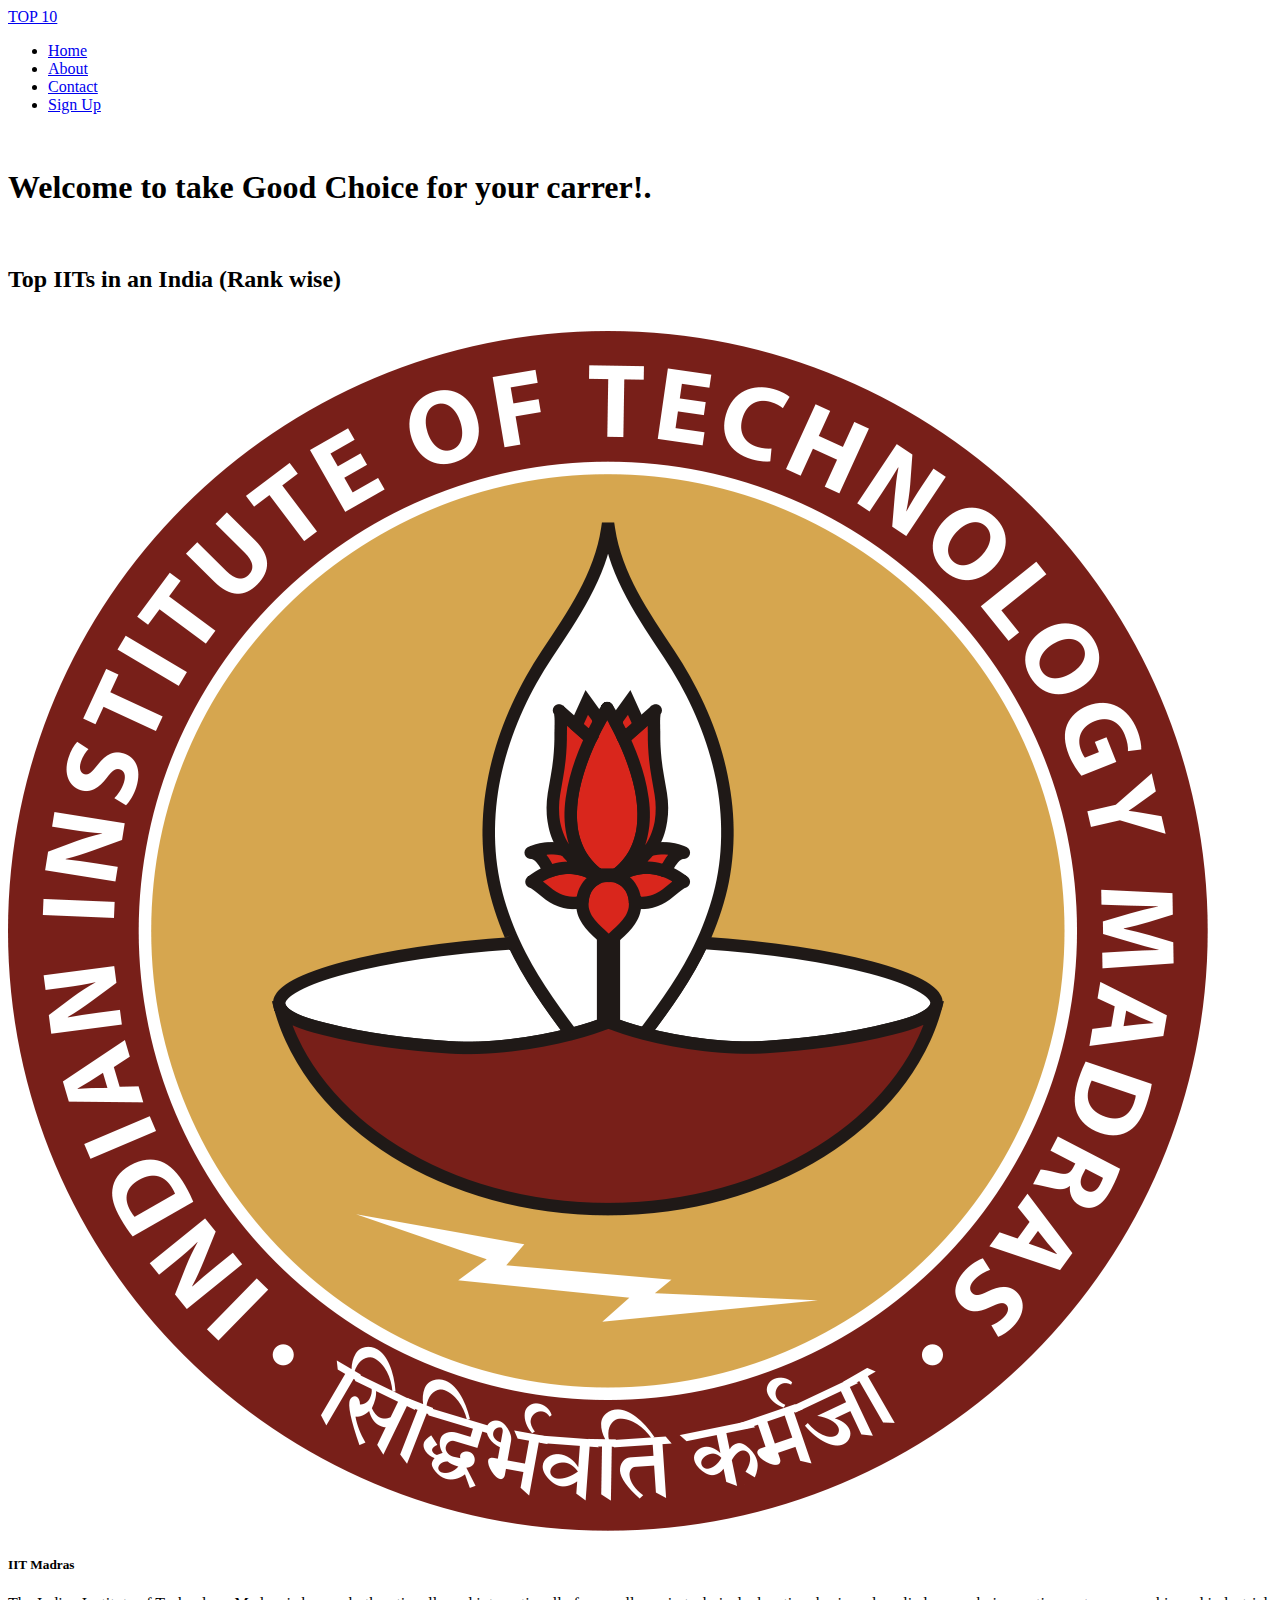
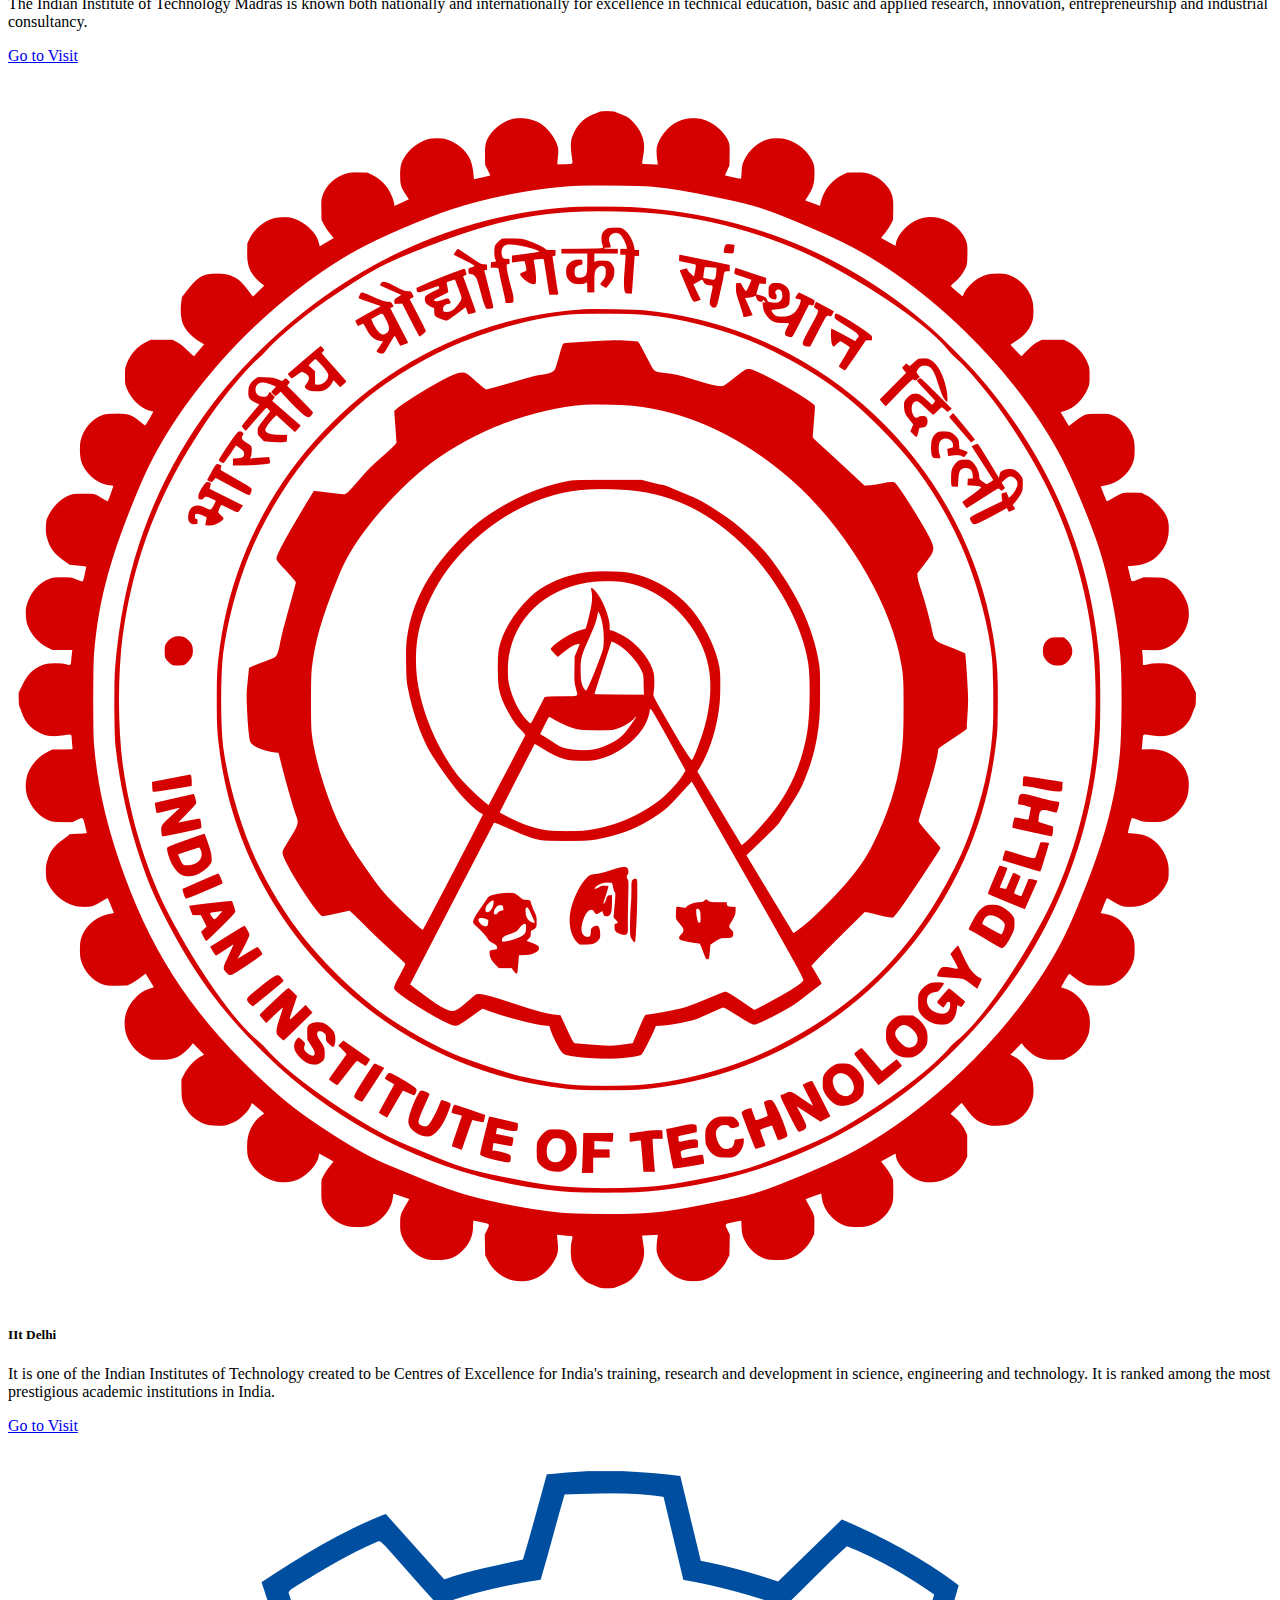
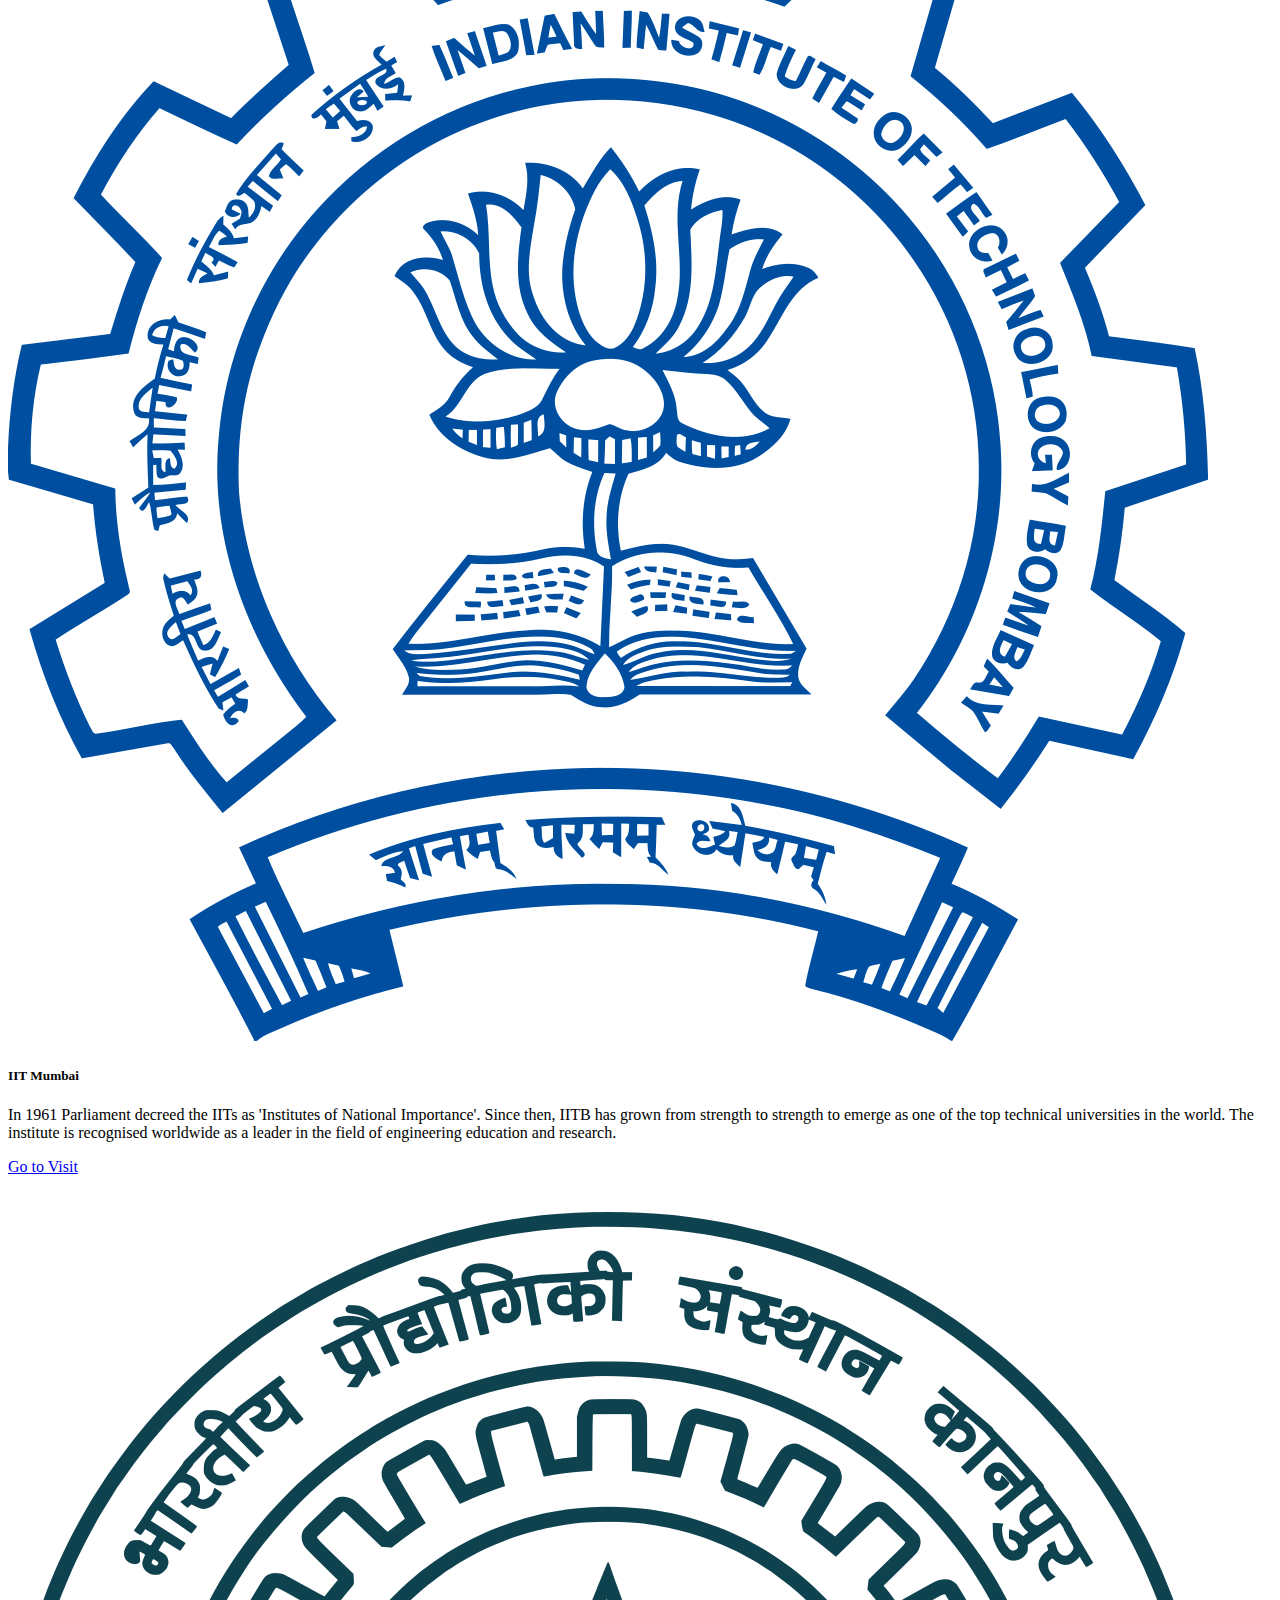
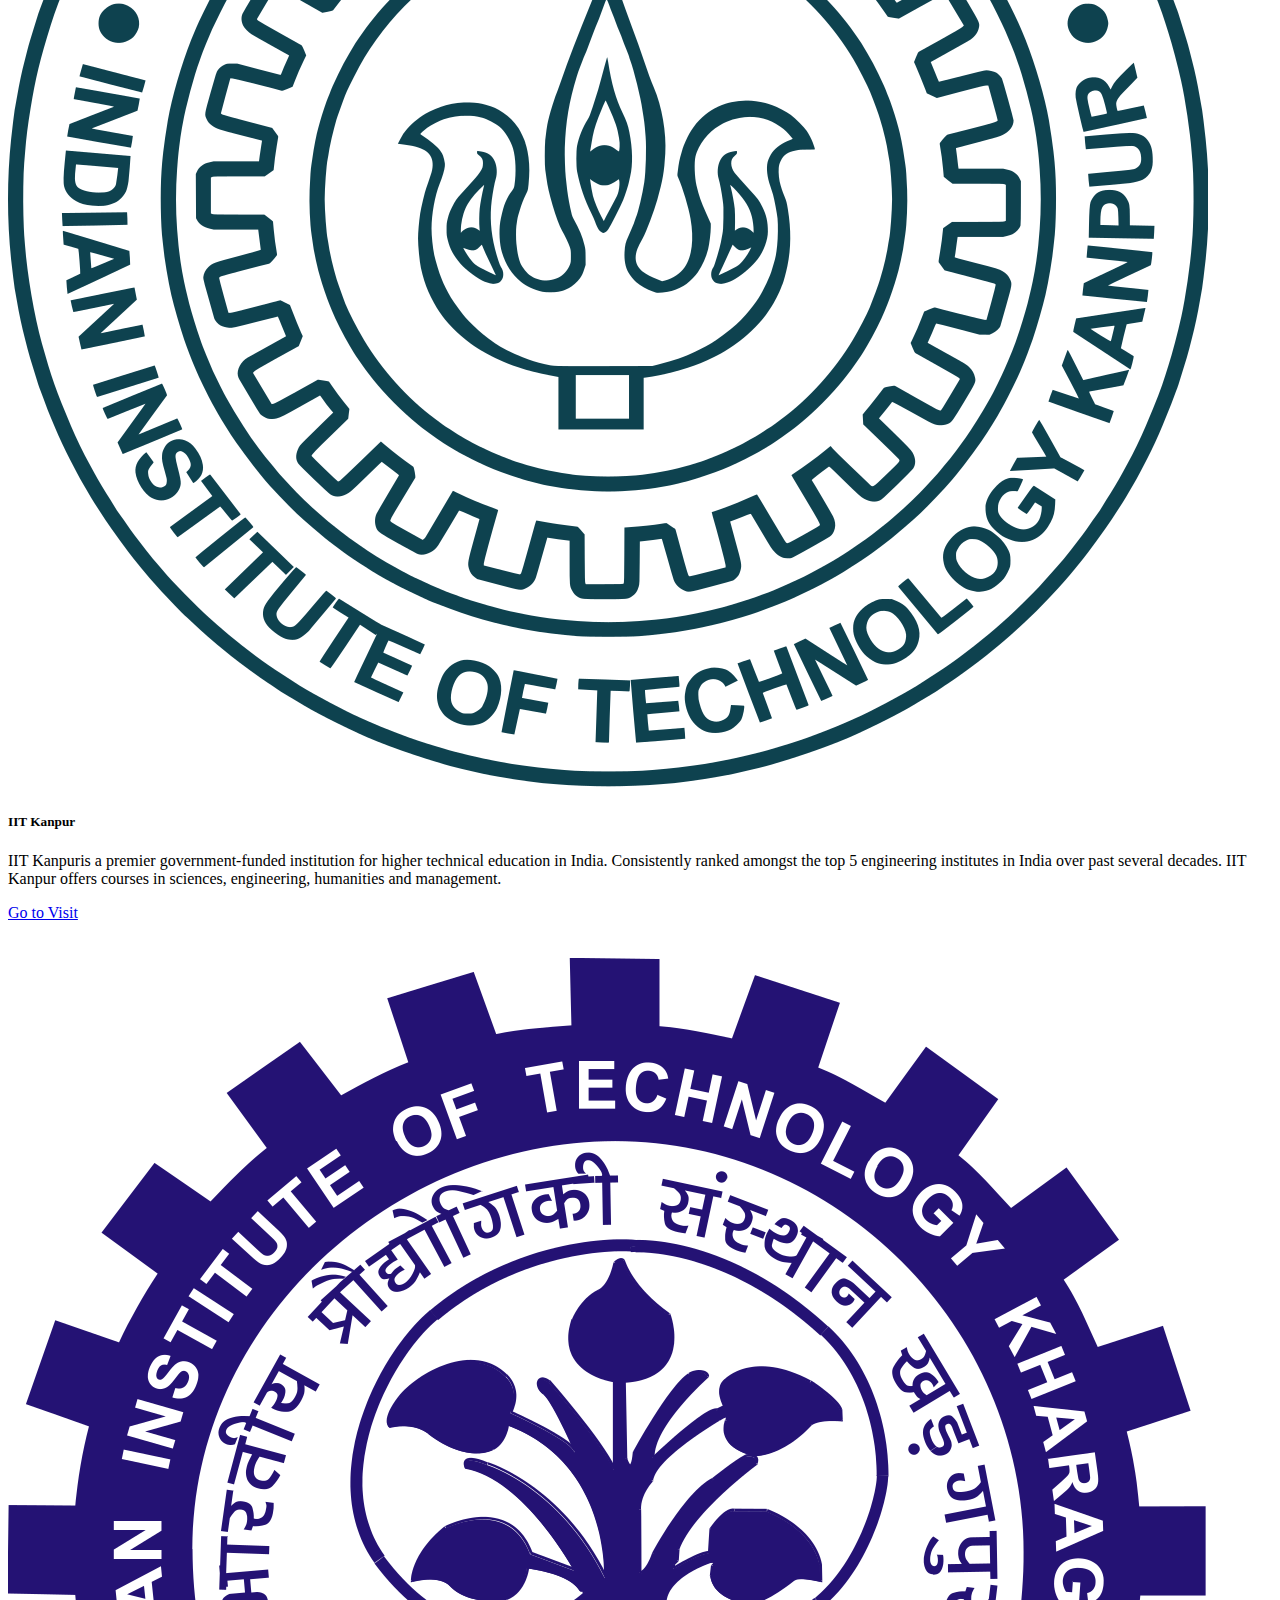
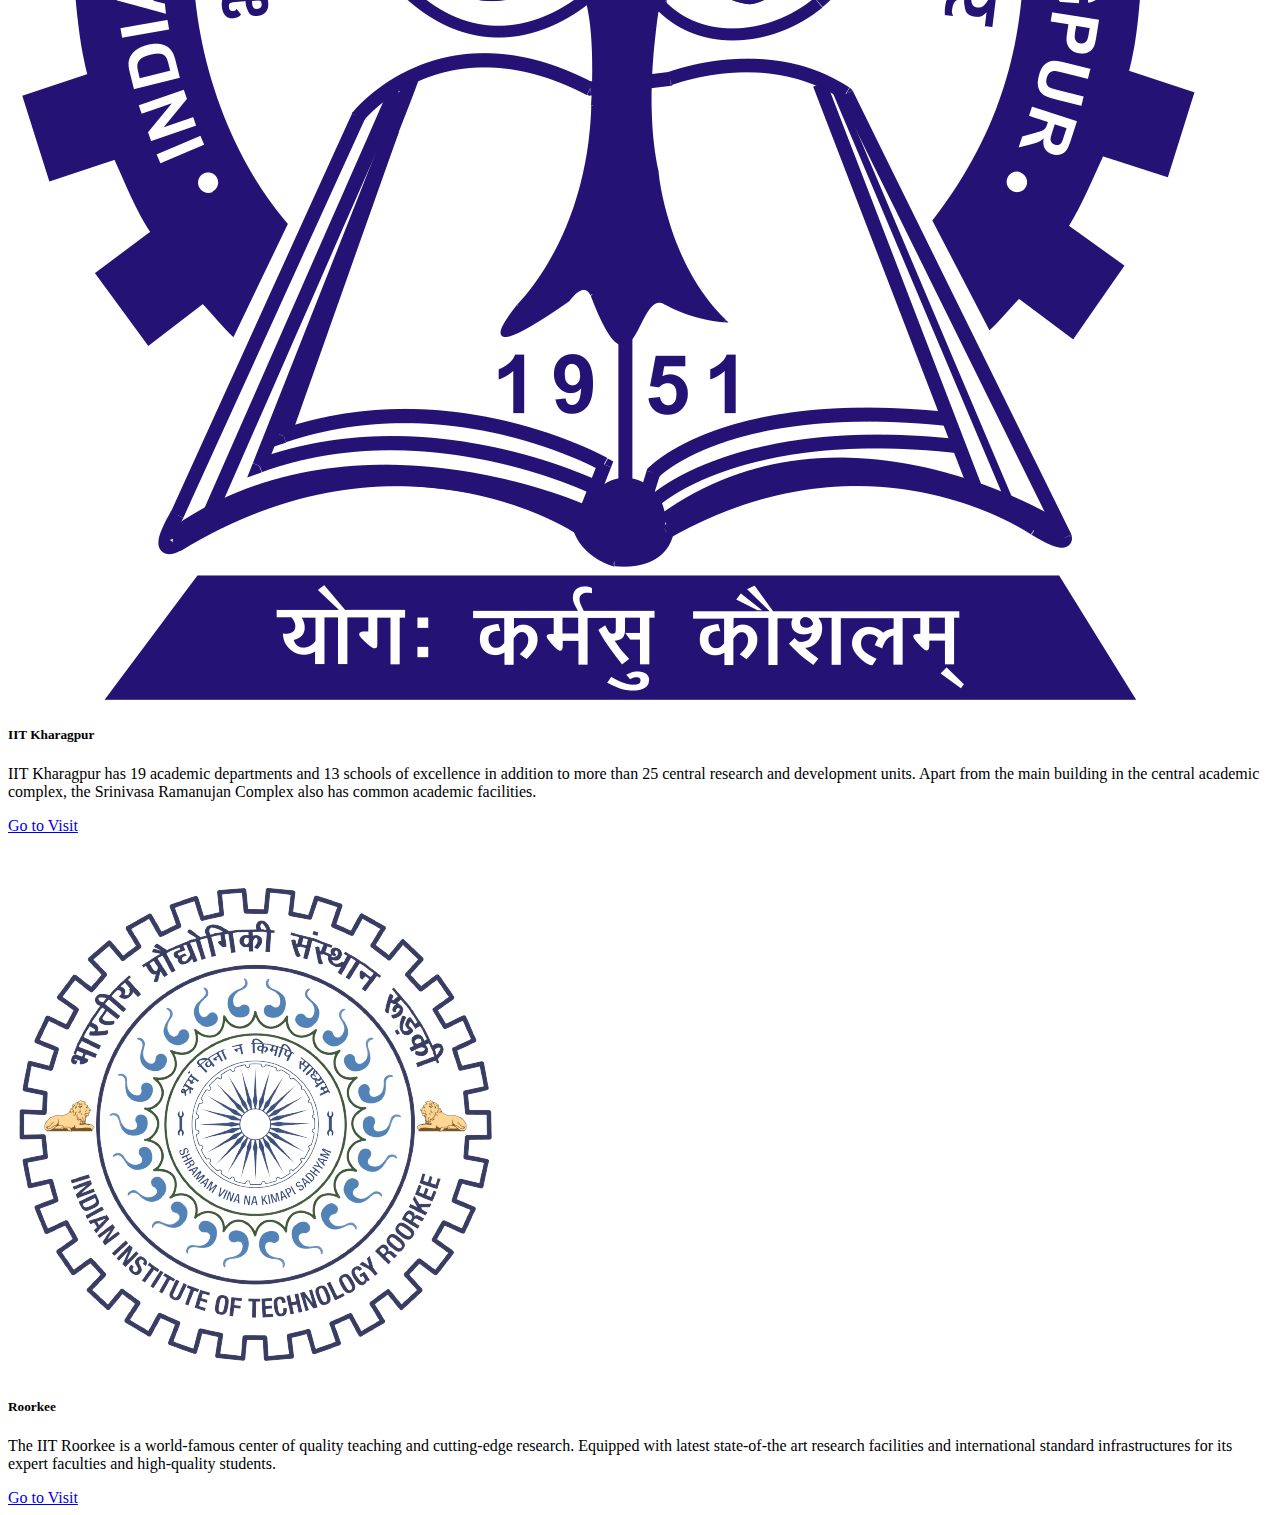
==== index.html @ f13e2403 "Add files via upload" ====
<!DOCTYPE html>
<html lang="en">
<head>
    <meta charset="UTF-8">
    <meta name="viewport" content="width=device-width, initial-scale=1.0">
    <title>TOP 10</title>
    <link rel="icon" href="images/Logo.png">
    <link rel="stylesheet" href="CSS/css/bootstrap.min.css">
</head>
<body class="body">
    <header>
        <nav class="navbar navbar-expand-sm navbar-light bg-success ">
            <div class="container-fluid ">
              <a class="navbar-brand text-white" href="#">TOP 10</a>
              <div class="navbar-collapse justify-content-end">
                <ul class="navbar-nav ">
                  <li class="nav-item">
                    <a class="nav-link text-white" href="#">Home</a>
                  </li>
                  <li class="nav-item">
                    <a class="nav-link text-white" href="#">About</a>
                  </li>
                  <li class="nav-item">
                    <a class="nav-link text-white" href="#">Contact</a>
                  </li>
                  <li class="nav-item">
                    <a class="nav-link text-white" href="#">Sign Up</a>
                  </li>		
                </ul>		  
              </div>
            </div>
          </nav>
    </header>
    <br>
    <h1>Welcome to take Good Choice for your carrer!.</h1><br>
    <h2>Top IITs in an India <strong>(Rank wise)</strong></h2><br>
    <div class="card w-50 ms-5">
      <div class="container text-center">
        <img src="images/IIT Madras.png" class="card-img w-50 h-30 mt-3" alt="IIT Madras">
      </div>
      <div class="card-body ">
        <h5 class="card-title">IIT Madras</h5>
        <p class="card-text">The Indian Institute of Technology Madras is known both nationally and internationally for excellence in technical education, basic and applied research, innovation, entrepreneurship and industrial consultancy.</p>
        <a href="https://en.wikipedia.org/wiki/IIT_Madras" target="_blank" class="btn btn-primary">Go to Visit</a>
      </div>
    </div>
    <br><br>
  <div class="card w-50 ms-5">
      <div class="container text-center">
        <img src="images/Indian_Institute_of_Technology_Delhi_Logo.svg.png" class="card-img w-50 h-30 mt-3" alt="IIT Delhi">
      </div>
      <div class="card-body">
        <h5 class="card-title">IIt Delhi</h5>
        <p class="card-text">It is one of the Indian Institutes of Technology created to be Centres of Excellence for India's training, research and development in science, engineering and technology. It is ranked among the most prestigious academic institutions in India.</p>
        <a href="https://en.wikipedia.org/wiki/IIT_Delhi" target="_blank" class="btn btn-primary">Go to Visit</a>
    </div>
  </div>
  <br><br>
   <div class="card w-50 ms-5">
    <div class="container text-center">
      <img src="images/Indian_Institute_of_Technology_Bombay_Logo.svg.png" class="card-img w-50 h-30 mt-3" alt="IIT Bombay">
    </div>
      <div class="card-body">
        <h5 class="card-title">IIT Mumbai</h5>
        <p class="card-text">In 1961 Parliament decreed the IITs as 'Institutes of National Importance'. Since then, IITB has grown from strength to strength to emerge as one of the top technical universities in the world. The institute is recognised worldwide as a leader in the field of engineering education and research.</p>
        <a href="https://en.wikipedia.org/wiki/IIT_Bombay" target="_blank" class="btn btn-primary">Go to Visit</a>
      </div>
  </div>
  <br><br>
  <div class="card w-50 ms-5">
    <div class="container text-center">
      <img src="images/IIT_Kanpur_Logo.svg.png" class="card-img w-50 h-30 mt-3" alt="IIT Kanpur">
    </div>
      <div class="card-body">
        <h5 class="card-title">IIT Kanpur</h5>
        <p class="card-text">IIT Kanpuris a premier government-funded institution for higher technical education in India. Consistently ranked amongst the top 5 engineering institutes in India over past several decades. IIT Kanpur offers courses in sciences, engineering, humanities and management.</p>
        <a href="https://en.wikipedia.org/wiki/IIT_Kanpur" target="_blank" class="btn btn-primary">Go to Visit</a>
      </div>
    </div>
    <br><br>
  <div class="card w-50 ms-5">
    <div class="container text-center">
      <img src="images/IIT_Kharagpur_Logo.svg.png" class="card-img w-50 h-30 mt-3" alt="IIT Kharagpur">
    </div>
      <div class="card-body">
        <h5 class="card-title">IIT Kharagpur</h5>
        <p class="card-text">IIT Kharagpur has 19 academic departments and 13 schools of excellence in addition to more than 25 central research and development units. Apart from the main building in the central academic complex, the Srinivasa Ramanujan Complex also has common academic facilities.</p>
        <a href="https://en.wikipedia.org/wiki/IIT_Kharagpur" target="_blank" class="btn btn-primary">Go to Visit</a>
      </div>
  </div>
  <br><br>
  <div class="card w-50 ms-5">
    <div class="container text-center">
      <img src="images/iit-roorkee-logo.png" class="card-img w-50 h-30 mt-3" alt="IIT Roorkee">
    </div>
      <div class="card-body">
        <h5 class="card-title">Roorkee</h5>
        <p class="card-text">The IIT Roorkee is a world-famous center of quality teaching and cutting-edge research. Equipped with latest state-of-the art research facilities and international standard infrastructures for its expert faculties and high-quality students.</p>
        <a href="https://en.wikipedia.org/wiki/IIT_Roorkee" target="_blank" class="btn btn-primary">Go to Visit</a>
      </div>
  </div>
</body>
</html>
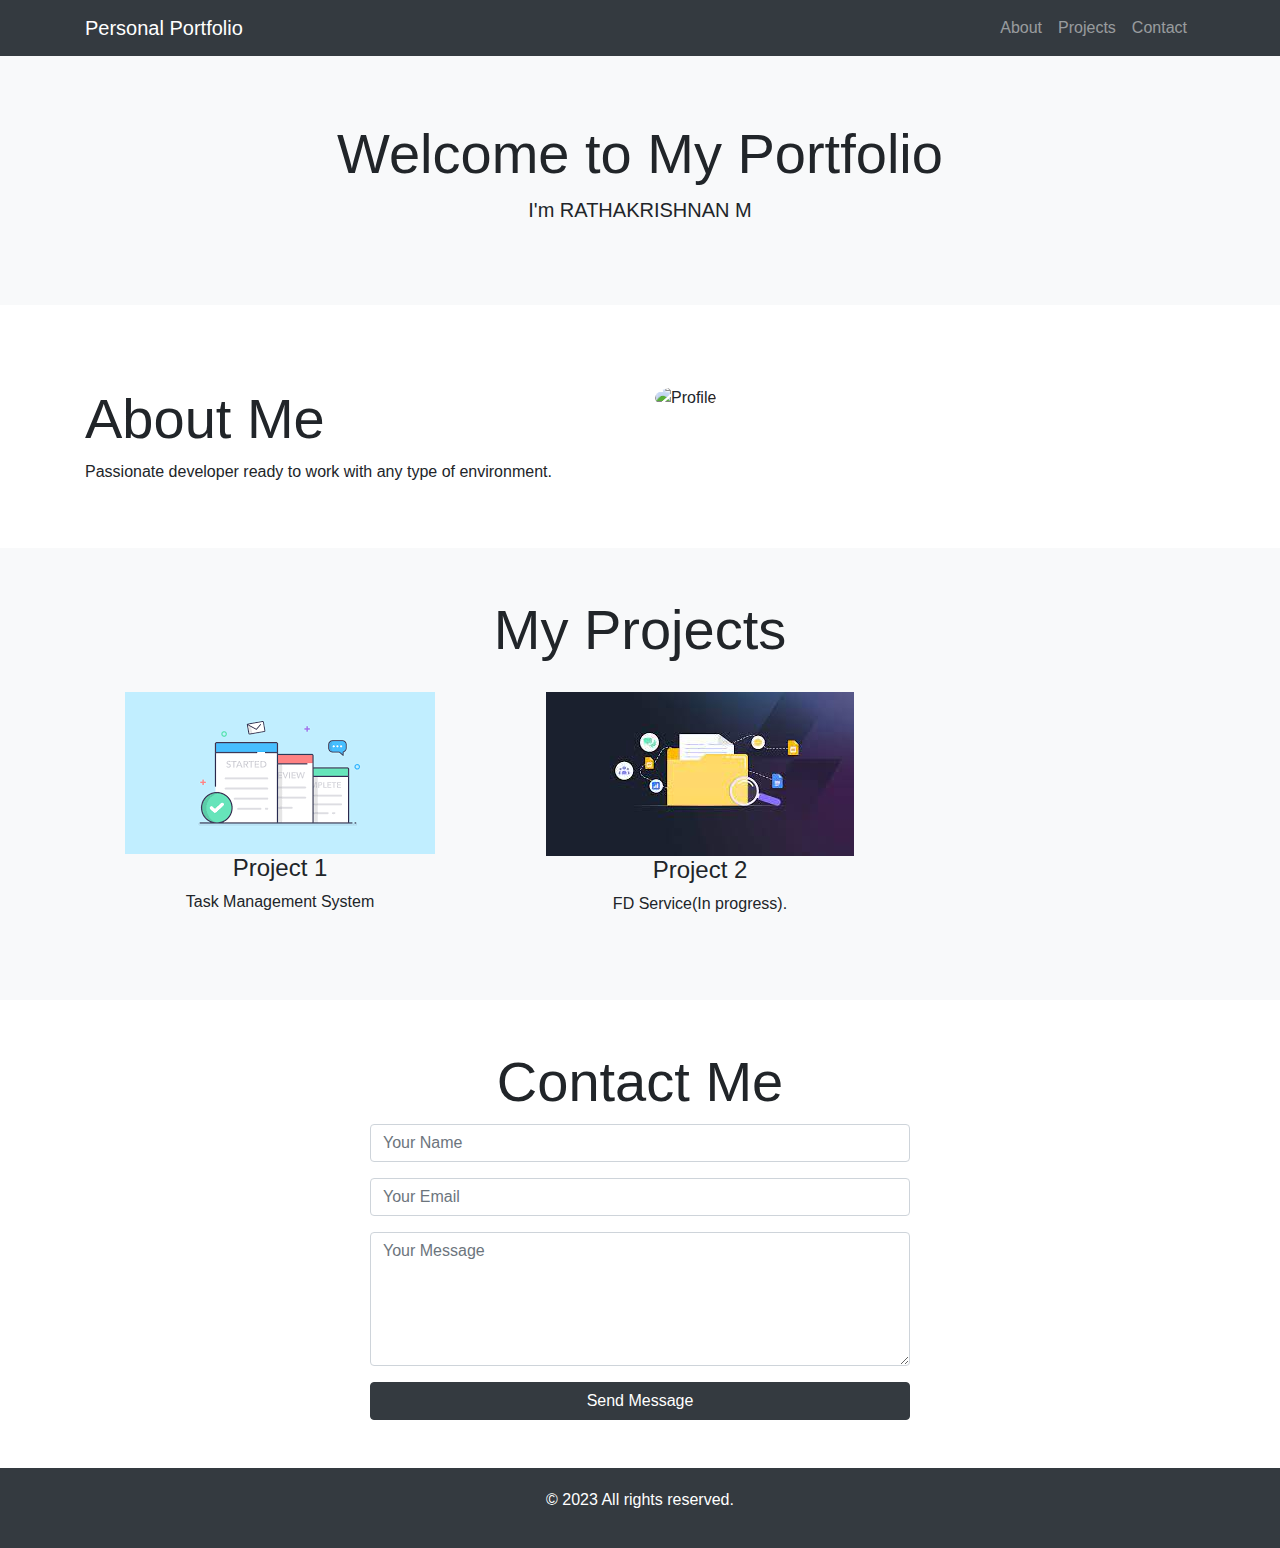
==== commit 644c730c: "Add files via upload" ====
--- a/index.html
+++ b/index.html
@@ -3,101 +3,119 @@
 <head>
     <meta charset="UTF-8">
     <meta name="viewport" content="width=device-width, initial-scale=1.0">
-    <title>TOP 10</title>
-    <link rel="icon" href="images/Logo.png">
-    <link rel="stylesheet" href="CSS/css/bootstrap.min.css">
+    <title>Your Portfolio</title>
+    <link rel="stylesheet" href="https://maxcdn.bootstrapcdn.com/bootstrap/4.5.2/css/bootstrap.min.css">
+    <style>
+        body {
+            font-family: Arial, sans-serif;
+        }
+        .jumbotron {
+            background-color: #f8f9fa;
+        }
+        .portfolio-item {
+            margin: 20px;
+            text-align: center;
+        }
+        .footer {
+            text-align: center;
+            padding: 20px;
+            background-color: #343a40;
+            color: white;
+        }
+    </style>
 </head>
-<body class="body">
-    <header>
-        <nav class="navbar navbar-expand-sm navbar-light bg-success ">
-            <div class="container-fluid ">
-              <a class="navbar-brand text-white" href="#">TOP 10</a>
-              <div class="navbar-collapse justify-content-end">
-                <ul class="navbar-nav ">
-                  <li class="nav-item">
-                    <a class="nav-link text-white" href="#">Home</a>
-                  </li>
-                  <li class="nav-item">
-                    <a class="nav-link text-white" href="#">About</a>
-                  </li>
-                  <li class="nav-item">
-                    <a class="nav-link text-white" href="#">Contact</a>
-                  </li>
-                  <li class="nav-item">
-                    <a class="nav-link text-white" href="#">Sign Up</a>
-                  </li>		
-                </ul>		  
-              </div>
+<body>
+
+<nav class="navbar navbar-expand-lg navbar-dark bg-dark">
+    <div class="container">
+        <a class="navbar-brand" href="#">Personal Portfolio</a>
+        <button class="navbar-toggler" type="button" data-toggle="collapse" data-target="#navbarNav" aria-controls="navbarNav" aria-expanded="false" aria-label="Toggle navigation">
+            <span class="navbar-toggler-icon"></span>
+        </button>
+        <div class="collapse navbar-collapse" id="navbarNav">
+            <ul class="navbar-nav ml-auto">
+                <li class="nav-item">
+                    <a class="nav-link" href="#about">About</a>
+                </li>
+                <li class="nav-item">
+                    <a class="nav-link" href="#projects">Projects</a>
+                </li>
+                <li class="nav-item">
+                    <a class="nav-link" href="#contact">Contact</a>
+                </li>
+            </ul>
+        </div>
+    </div>
+</nav>
+
+<div class="jumbotron jumbotron-fluid">
+    <div class="container text-center">
+        <h1 class="display-4">Welcome to My Portfolio</h1>
+        <p class="lead">I'm RATHAKRISHNAN M</p>
+    </div>
+</div>
+
+<section id="about" class="py-5">
+    <div class="container">
+        <div class="row">
+            <div class="col-lg-6">
+                <h2 class="display-4">About Me</h2>
+                <p>Passionate developer ready to work with any type of environment.</p>
             </div>
-          </nav>
-    </header>
-    <br>
-    <h1>Welcome to take Good Choice for your carrer!.</h1><br>
-    <h2>Top IITs in an India <strong>(Rank wise)</strong></h2><br>
-    <div class="card w-50 ms-5">
-      <div class="container text-center">
-        <img src="images/IIT Madras.png" class="card-img w-50 h-30 mt-3" alt="IIT Madras">
-      </div>
-      <div class="card-body ">
-        <h5 class="card-title">IIT Madras</h5>
-        <p class="card-text">The Indian Institute of Technology Madras is known both nationally and internationally for excellence in technical education, basic and applied research, innovation, entrepreneurship and industrial consultancy.</p>
-        <a href="https://en.wikipedia.org/wiki/IIT_Madras" target="_blank" class="btn btn-primary">Go to Visit</a>
-      </div>
+            <div class="col-lg-6">
+                <img src="https://encrypted-tbn0.gstatic.com/images?q=tbn:ANd9GcSw9kkioHRLqjNVqdYjWHdKWCLEYKfjJRoCYw&usqp=CAU" alt="Profile" class="img-fluid rounded-circle">
+            </div>
+        </div>
     </div>
-    <br><br>
-  <div class="card w-50 ms-5">
-      <div class="container text-center">
-        <img src="images/Indian_Institute_of_Technology_Delhi_Logo.svg.png" class="card-img w-50 h-30 mt-3" alt="IIT Delhi">
-      </div>
-      <div class="card-body">
-        <h5 class="card-title">IIt Delhi</h5>
-        <p class="card-text">It is one of the Indian Institutes of Technology created to be Centres of Excellence for India's training, research and development in science, engineering and technology. It is ranked among the most prestigious academic institutions in India.</p>
-        <a href="https://en.wikipedia.org/wiki/IIT_Delhi" target="_blank" class="btn btn-primary">Go to Visit</a>
+</section>
+
+<section id="projects" class="bg-light py-5">
+    <div class="container">
+        <h2 class="display-4 text-center">My Projects</h2>
+        <div class="row">
+            <div class="col-md-4 portfolio-item">
+                <img src="[data-uri]" alt="Project 1" class="img-fluid">
+                <h4>Project 1</h4>
+                <p>Task Management System</p>
+            </div>
+            <div class="col-md-4 portfolio-item">
+                <img src="[data-uri]" alt="Project 2" class="img-fluid">
+                <h4>Project 2</h4>
+                <p>FD Service(In progress).</p>
+            </div>
+        </div>
     </div>
-  </div>
-  <br><br>
-   <div class="card w-50 ms-5">
-    <div class="container text-center">
-      <img src="images/Indian_Institute_of_Technology_Bombay_Logo.svg.png" class="card-img w-50 h-30 mt-3" alt="IIT Bombay">
+</section>
+
+<section id="contact" class="py-5">
+    <div class="container">
+        <h2 class="display-4 text-center">Contact Me</h2>
+        <div class="row">
+            <div class="col-md-6 mx-auto">
+                <form>
+                    <div class="form-group">
+                        <input type="text" class="form-control" placeholder="Your Name">
+                    </div>
+                    <div class="form-group">
+                        <input type="email" class="form-control" placeholder="Your Email">
+                    </div>
+                    <div class="form-group">
+                        <textarea class="form-control" rows="5" placeholder="Your Message"></textarea>
+                    </div>
+                    <button type="submit" class="btn btn-dark btn-block">Send Message</button>
+                </form>
+            </div>
+        </div>
     </div>
-      <div class="card-body">
-        <h5 class="card-title">IIT Mumbai</h5>
-        <p class="card-text">In 1961 Parliament decreed the IITs as 'Institutes of National Importance'. Since then, IITB has grown from strength to strength to emerge as one of the top technical universities in the world. The institute is recognised worldwide as a leader in the field of engineering education and research.</p>
-        <a href="https://en.wikipedia.org/wiki/IIT_Bombay" target="_blank" class="btn btn-primary">Go to Visit</a>
-      </div>
-  </div>
-  <br><br>
-  <div class="card w-50 ms-5">
-    <div class="container text-center">
-      <img src="images/IIT_Kanpur_Logo.svg.png" class="card-img w-50 h-30 mt-3" alt="IIT Kanpur">
-    </div>
-      <div class="card-body">
-        <h5 class="card-title">IIT Kanpur</h5>
-        <p class="card-text">IIT Kanpuris a premier government-funded institution for higher technical education in India. Consistently ranked amongst the top 5 engineering institutes in India over past several decades. IIT Kanpur offers courses in sciences, engineering, humanities and management.</p>
-        <a href="https://en.wikipedia.org/wiki/IIT_Kanpur" target="_blank" class="btn btn-primary">Go to Visit</a>
-      </div>
-    </div>
-    <br><br>
-  <div class="card w-50 ms-5">
-    <div class="container text-center">
-      <img src="images/IIT_Kharagpur_Logo.svg.png" class="card-img w-50 h-30 mt-3" alt="IIT Kharagpur">
-    </div>
-      <div class="card-body">
-        <h5 class="card-title">IIT Kharagpur</h5>
-        <p class="card-text">IIT Kharagpur has 19 academic departments and 13 schools of excellence in addition to more than 25 central research and development units. Apart from the main building in the central academic complex, the Srinivasa Ramanujan Complex also has common academic facilities.</p>
-        <a href="https://en.wikipedia.org/wiki/IIT_Kharagpur" target="_blank" class="btn btn-primary">Go to Visit</a>
-      </div>
-  </div>
-  <br><br>
-  <div class="card w-50 ms-5">
-    <div class="container text-center">
-      <img src="images/iit-roorkee-logo.png" class="card-img w-50 h-30 mt-3" alt="IIT Roorkee">
-    </div>
-      <div class="card-body">
-        <h5 class="card-title">Roorkee</h5>
-        <p class="card-text">The IIT Roorkee is a world-famous center of quality teaching and cutting-edge research. Equipped with latest state-of-the art research facilities and international standard infrastructures for its expert faculties and high-quality students.</p>
-        <a href="https://en.wikipedia.org/wiki/IIT_Roorkee" target="_blank" class="btn btn-primary">Go to Visit</a>
-      </div>
-  </div>
+</section>
+
+<footer class="footer">
+    <p>&copy; 2023 All rights reserved.</p>
+</footer>
+
+<script src="https://code.jquery.com/jquery-3.5.1.slim.min.js"></script>
+<script src="https://cdn.jsdelivr.net/npm/@popperjs/core@2.9.3/dist/umd/popper.min.js"></script>
+<script src="https://stackpath.bootstrapcdn.com/bootstrap/4.5.2/js/bootstrap.min.js"></script>
+
 </body>
-</html>+</html>
